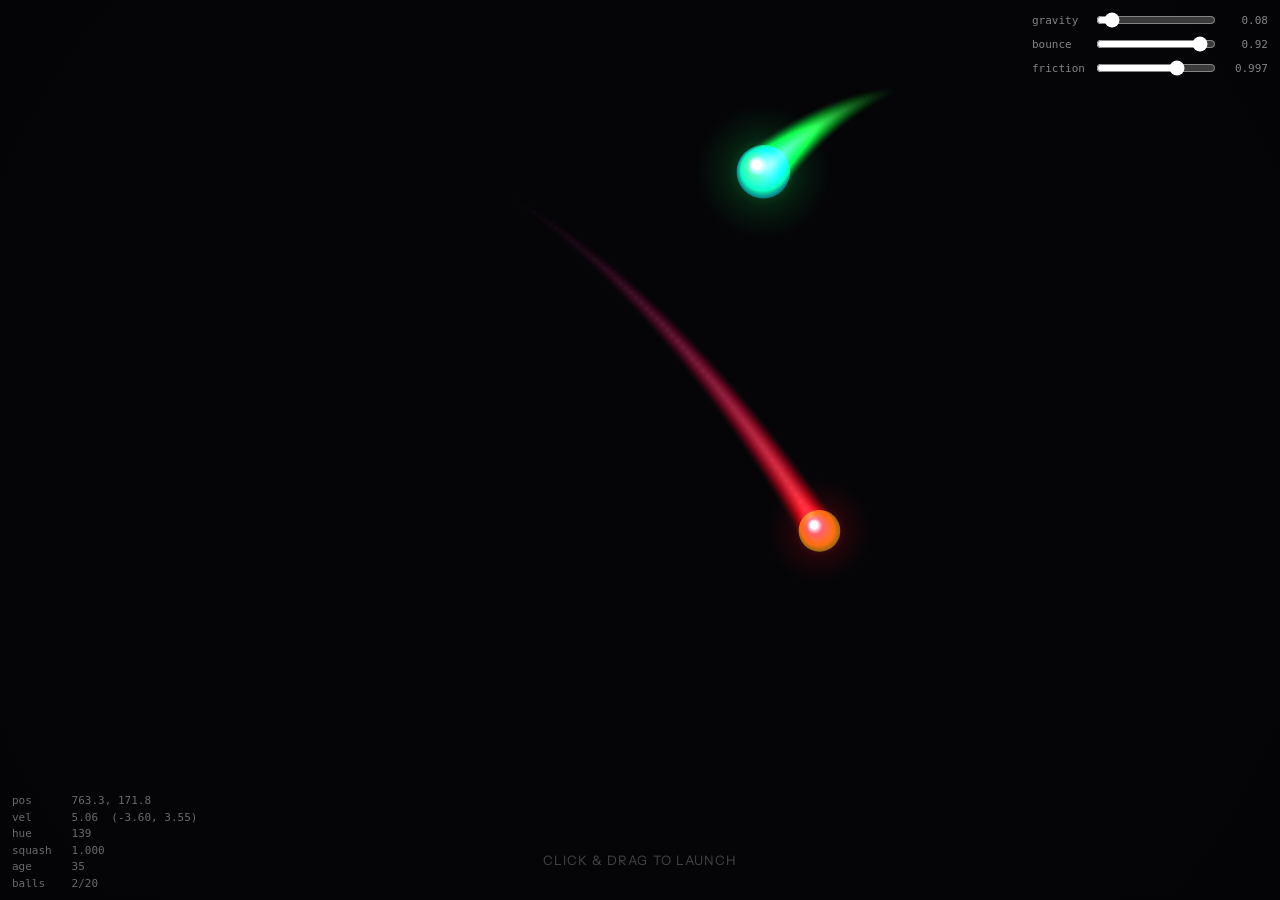
==== static/index.html @ d73f4324 "Add bouncing ball animation, CDK infra, and Blowfish module config Interactive canvas animation with" ====
<!DOCTYPE html>
<html lang="en">
<head>
  <meta charset="UTF-8">
  <meta name="viewport" content="width=device-width, initial-scale=1.0, user-scalable=no">
  <title>codyolsen.com</title>
  <style>
    @import url('https://fonts.googleapis.com/css2?family=Instrument+Sans:wght@400;700&display=swap');

    *, *::before, *::after { margin: 0; padding: 0; box-sizing: border-box; }

    body {
      background: #050508;
      overflow: hidden;
      cursor: crosshair;
      font-family: 'Instrument Sans', sans-serif;
      -webkit-user-select: none;
      user-select: none;
    }

    canvas {
      display: block;
      position: fixed;
      top: 0;
      left: 0;
    }

    .hint {
      position: fixed;
      bottom: 32px;
      left: 0;
      right: 0;
      text-align: center;
      color: rgba(255, 255, 255, 0.25);
      font-size: 13px;
      letter-spacing: 0.08em;
      text-transform: uppercase;
      pointer-events: none;
      transition: opacity 2s ease;
      z-index: 10;
    }

    .hint.hidden { opacity: 0; }

    #debug {
      position: fixed;
      bottom: 8px;
      left: 12px;
      color: rgba(255, 255, 255, 0.4);
      font-family: 'SF Mono', 'Fira Code', monospace;
      font-size: 11px;
      line-height: 1.5;
      pointer-events: none;
      z-index: 10;
      white-space: pre;
    }

    #sliders {
      position: fixed;
      top: 12px;
      right: 12px;
      z-index: 10;
      display: flex;
      flex-direction: column;
      gap: 8px;
      font-family: 'SF Mono', 'Fira Code', monospace;
      font-size: 11px;
      color: rgba(255, 255, 255, 0.5);
    }

    #sliders label {
      display: flex;
      align-items: center;
      gap: 8px;
    }

    #sliders span {
      min-width: 56px;
    }

    #sliders input[type="range"] {
      width: 120px;
      accent-color: rgba(255, 255, 255, 0.4);
    }

    #sliders .val {
      min-width: 44px;
      text-align: right;
    }
  </style>
</head>
<body>
  <canvas id="c"></canvas>
  <div class="hint" id="hint">click &amp; drag to launch</div>
  <div id="debug"></div>
  <div id="sliders">
    <label><span>gravity</span><input type="range" id="sl-gravity" min="0" max="100" value="8"><span class="val" id="val-gravity">0.08</span></label>
    <label><span>bounce</span><input type="range" id="sl-bounce" min="0" max="100" value="92"><span class="val" id="val-bounce">0.92</span></label>
    <label><span>friction</span><input type="range" id="sl-friction" min="0" max="100" value="70"><span class="val" id="val-friction">0.997</span></label>
  </div>

  <script>
  (() => {
    const canvas = document.getElementById('c');
    const ctx = canvas.getContext('2d');
    const hint = document.getElementById('hint');
    const debug = document.getElementById('debug');
    let W, H, dpr;

    function resize() {
      dpr = Math.min(window.devicePixelRatio || 1, 2);
      W = window.innerWidth;
      H = window.innerHeight;
      canvas.width = W * dpr;
      canvas.height = H * dpr;
      canvas.style.width = W + 'px';
      canvas.style.height = H + 'px';
      ctx.setTransform(dpr, 0, 0, dpr, 0, 0);
    }

    window.addEventListener('resize', resize);
    resize();

    let GRAVITY = 0.08;
    let BOUNCE = 0.92;
    let FRICTION = 0.997;

    document.getElementById('sl-gravity').addEventListener('input', (e) => {
      GRAVITY = e.target.value / 1000;
      document.getElementById('val-gravity').textContent = GRAVITY.toFixed(3);
    });
    document.getElementById('sl-bounce').addEventListener('input', (e) => {
      BOUNCE = e.target.value / 100;
      document.getElementById('val-bounce').textContent = BOUNCE.toFixed(2);
    });
    document.getElementById('sl-friction').addEventListener('input', (e) => {
      FRICTION = 0.99 + (e.target.value / 100) * 0.01;
      document.getElementById('val-friction').textContent = FRICTION.toFixed(4);
    });
    const TRAIL_LEN = 60;
    const MAX_PARTICLES = 600;
    const MAX_BALLS = 20;
    const FIXED_DT = 1000 / 60;

    let audioCtx = null;
    function initAudio() {
      if (audioCtx) return;
      audioCtx = new (window.AudioContext || window.webkitAudioContext)();
    }

    function playBoom() {
      const a = new Audio('boom.m4a');
      a.volume = 1;
      a.play().catch(() => {});
    }

    function playBounce(strength) {
      if (!audioCtx) return;
      const vol = Math.min(strength / 20, 1);
      const freq = 60 + (1 - vol) * 80;

      const osc = audioCtx.createOscillator();
      const gain = audioCtx.createGain();
      const filter = audioCtx.createBiquadFilter();

      osc.type = 'sine';
      osc.frequency.setValueAtTime(freq, audioCtx.currentTime);
      osc.frequency.exponentialRampToValueAtTime(30, audioCtx.currentTime + 0.15);

      filter.type = 'lowpass';
      filter.frequency.setValueAtTime(800 + vol * 1200, audioCtx.currentTime);
      filter.frequency.exponentialRampToValueAtTime(100, audioCtx.currentTime + 0.15);

      gain.gain.setValueAtTime(vol * 0.3, audioCtx.currentTime);
      gain.gain.exponentialRampToValueAtTime(0.001, audioCtx.currentTime + 0.15);

      osc.connect(filter);
      filter.connect(gain);
      gain.connect(audioCtx.destination);
      osc.start();
      osc.stop(audioCtx.currentTime + 0.2);
    }

    function playCollision(strength) {
      if (!audioCtx) return;
      const vol = Math.min(strength / 15, 1);

      const bufferSize = audioCtx.sampleRate * 0.08;
      const buffer = audioCtx.createBuffer(1, bufferSize, audioCtx.sampleRate);
      const data = buffer.getChannelData(0);
      for (let i = 0; i < bufferSize; i++) {
        data[i] = (Math.random() * 2 - 1) * Math.pow(1 - i / bufferSize, 3);
      }

      const noise = audioCtx.createBufferSource();
      noise.buffer = buffer;

      const filter = audioCtx.createBiquadFilter();
      filter.type = 'bandpass';
      filter.frequency.value = 400 + vol * 600;
      filter.Q.value = 2;

      const gain = audioCtx.createGain();
      gain.gain.setValueAtTime(vol * 0.15, audioCtx.currentTime);
      gain.gain.exponentialRampToValueAtTime(0.001, audioCtx.currentTime + 0.08);

      noise.connect(filter);
      filter.connect(gain);
      gain.connect(audioCtx.destination);
      noise.start();
    }

    function playLaunch(velocity) {
      if (!audioCtx) return;
      if (velocity > 75000) { playBoom(); return; }
      const vol = Math.min(velocity / 60, 1);
      const t = audioCtx.currentTime;
      const delay = 0.03;

      const compressor = audioCtx.createDynamicsCompressor();
      compressor.threshold.value = -20;
      compressor.knee.value = 10;
      compressor.ratio.value = 8;
      compressor.attack.value = 0.002;
      compressor.release.value = 0.15;
      compressor.connect(audioCtx.destination);

      const sub = audioCtx.createOscillator();
      const subGain = audioCtx.createGain();
      sub.type = 'sine';
      sub.frequency.setValueAtTime(80, t + delay);
      sub.frequency.exponentialRampToValueAtTime(25, t + delay + 0.5);
      subGain.gain.setValueAtTime(0, t);
      subGain.gain.setValueAtTime(vol * 0.5, t + delay);
      subGain.gain.setTargetAtTime(0.001, t + delay + 0.3, 0.15);
      sub.connect(subGain);
      subGain.connect(compressor);
      sub.start(t);
      sub.stop(t + delay + 1.5);

      const hit = audioCtx.createOscillator();
      const hitGain = audioCtx.createGain();
      hit.type = 'sawtooth';
      hit.frequency.setValueAtTime(200 + vol * 300, t + delay);
      hit.frequency.exponentialRampToValueAtTime(30, t + delay + 0.15);
      hitGain.gain.setValueAtTime(0, t);
      hitGain.gain.setValueAtTime(vol * 0.35, t + delay);
      hitGain.gain.exponentialRampToValueAtTime(0.001, t + delay + 0.12);
      hit.connect(hitGain);
      hitGain.connect(compressor);
      hit.start(t);
      hit.stop(t + delay + 0.2);

      const ringFreqs = [220, 330, 440, 587];
      ringFreqs.forEach((freq, i) => {
        const osc = audioCtx.createOscillator();
        const gain = audioCtx.createGain();
        const filter = audioCtx.createBiquadFilter();
        osc.type = 'sine';
        osc.frequency.value = freq * (0.98 + Math.random() * 0.04);
        filter.type = 'bandpass';
        filter.frequency.value = freq;
        filter.Q.value = 30;
        const ringVol = vol * 0.06 * (1 - i * 0.15);
        gain.gain.setValueAtTime(0, t);
        gain.gain.setValueAtTime(ringVol, t + delay + 0.01);
        gain.gain.setTargetAtTime(0.001, t + delay + 0.1, 0.3 + i * 0.15);
        osc.connect(filter);
        filter.connect(gain);
        gain.connect(compressor);
        osc.start(t);
        osc.stop(t + delay + 2);
      });

      const noiseLen = audioCtx.sampleRate * 0.8;
      const noiseBuf = audioCtx.createBuffer(1, noiseLen, audioCtx.sampleRate);
      const nd = noiseBuf.getChannelData(0);
      for (let i = 0; i < noiseLen; i++) nd[i] = Math.random() * 2 - 1;
      const noise = audioCtx.createBufferSource();
      noise.buffer = noiseBuf;
      const noiseFilter = audioCtx.createBiquadFilter();
      noiseFilter.type = 'highpass';
      noiseFilter.frequency.setValueAtTime(2000, t + delay);
      noiseFilter.frequency.exponentialRampToValueAtTime(200, t + delay + 0.4);
      const noiseGain = audioCtx.createGain();
      noiseGain.gain.setValueAtTime(0, t);
      noiseGain.gain.setValueAtTime(vol * 0.15, t + delay);
      noiseGain.gain.setTargetAtTime(0.001, t + delay + 0.05, 0.12);
      noise.connect(noiseFilter);
      noiseFilter.connect(noiseGain);
      noiseGain.connect(compressor);
      noise.start(t);

      const convLen = audioCtx.sampleRate * 1.5;
      const convBuf = audioCtx.createBuffer(1, convLen, audioCtx.sampleRate);
      const cd = convBuf.getChannelData(0);
      for (let i = 0; i < convLen; i++) {
        cd[i] = (Math.random() * 2 - 1) * Math.pow(1 - i / convLen, 2.5);
      }
      const convolver = audioCtx.createConvolver();
      convolver.buffer = convBuf;
      const convGain = audioCtx.createGain();
      convGain.gain.value = vol * 0.3;
      subGain.connect(convolver);
      hitGain.connect(convolver);
      convolver.connect(convGain);
      convGain.connect(compressor);
    }

    let chargeNodes = null;

    function startCharge() {
      if (!audioCtx) return;

      const master = audioCtx.createGain();
      master.gain.value = 0;
      master.connect(audioCtx.destination);

      const osc1 = audioCtx.createOscillator();
      osc1.type = 'sine';
      osc1.frequency.value = 55;
      const g1 = audioCtx.createGain();
      g1.gain.value = 0.5;
      osc1.connect(g1);
      g1.connect(master);
      osc1.start();

      const osc2 = audioCtx.createOscillator();
      osc2.type = 'sine';
      osc2.frequency.value = 55.5;
      const g2 = audioCtx.createGain();
      g2.gain.value = 0.3;
      osc2.connect(g2);
      g2.connect(master);
      osc2.start();

      const osc3 = audioCtx.createOscillator();
      osc3.type = 'triangle';
      osc3.frequency.value = 110;
      const g3 = audioCtx.createGain();
      g3.gain.value = 0;
      osc3.connect(g3);
      g3.connect(master);
      osc3.start();

      const lfo = audioCtx.createOscillator();
      lfo.type = 'sine';
      lfo.frequency.value = 4;
      const lfoGain = audioCtx.createGain();
      lfoGain.gain.value = 3;
      lfo.connect(lfoGain);
      lfoGain.connect(osc1.frequency);
      lfo.start();

      const noiseLen = audioCtx.sampleRate * 2;
      const noiseBuf = audioCtx.createBuffer(1, noiseLen, audioCtx.sampleRate);
      const nd = noiseBuf.getChannelData(0);
      for (let i = 0; i < noiseLen; i++) nd[i] = Math.random() * 2 - 1;
      const noise = audioCtx.createBufferSource();
      noise.buffer = noiseBuf;
      noise.loop = true;
      const noiseFilter = audioCtx.createBiquadFilter();
      noiseFilter.type = 'bandpass';
      noiseFilter.frequency.value = 200;
      noiseFilter.Q.value = 5;
      const noiseGain = audioCtx.createGain();
      noiseGain.gain.value = 0;
      noise.connect(noiseFilter);
      noiseFilter.connect(noiseGain);
      noiseGain.connect(master);
      noise.start();

      chargeNodes = { master, osc1, osc2, osc3, g1, g2, g3, lfo, lfoGain, noise, noiseFilter, noiseGain };
    }

    function updateCharge(intensity) {
      if (!chargeNodes) return;
      const t = audioCtx.currentTime;
      const n = chargeNodes;

      n.master.gain.setTargetAtTime(Math.min(intensity * 0.15, 0.2), t, 0.04);

      const baseFreq = 55 + intensity * 400;
      n.osc1.frequency.setTargetAtTime(baseFreq, t, 0.06);
      n.osc2.frequency.setTargetAtTime(baseFreq * 1.005 + intensity * 8, t, 0.06);
      n.osc3.frequency.setTargetAtTime(baseFreq * 2.01, t, 0.06);
      n.g3.gain.setTargetAtTime(Math.min(intensity * 0.4, 0.5), t, 0.05);

      n.lfo.frequency.setTargetAtTime(4 + intensity * 20, t, 0.05);
      n.lfoGain.gain.setTargetAtTime(3 + intensity * 30, t, 0.05);

      n.noiseFilter.frequency.setTargetAtTime(200 + intensity * 3000, t, 0.05);
      n.noiseGain.gain.setTargetAtTime(Math.min(intensity * 0.3, 0.4), t, 0.04);
    }

    function stopCharge() {
      if (!chargeNodes) return;
      const t = audioCtx.currentTime;
      const n = chargeNodes;
      n.master.gain.setTargetAtTime(0, t, 0.015);
      setTimeout(() => {
        try {
          n.osc1.stop(); n.osc2.stop(); n.osc3.stop();
          n.lfo.stop(); n.noise.stop();
        } catch(e) {}
      }, 100);
      chargeNodes = null;
    }

    let balls = [];
    let particles = [];
    let shockwaves = [];
    let impacts = [];
    let shakeX = 0, shakeY = 0;
    let dragging = false;
    let dragStart = null;
    let dragCurrent = null;
    let stageBall = null;
    let hintTimer = null;
    let frame = 0;
    let lastTime = 0;
    let frozen = false;
    let frozenBall = null;
    let frozenStart = 0;
    const FREEZE_DURATION = 1000;

    class Ball {
      constructor(x, y, vx, vy, r) {
        this.x = x;
        this.y = y;
        this.vx = vx;
        this.vy = vy;
        this.r = r || 18 + Math.random() * 10;
        this.hue = Math.random() * 360;
        this.trail = [];
        this.alive = true;
        this.age = 0;
        this.spin = 0;
        this.squash = 1;
        this.squashV = 0;
      }

      update() {
        this.age++;
        this.hue = (this.hue + 0.6) % 360;

        this.trail.push({ x: this.x, y: this.y, hue: this.hue, r: this.r * this.squash });
        if (this.trail.length > TRAIL_LEN) this.trail.shift();

        this.vy += GRAVITY;
        this.vx *= FRICTION;
        this.vy *= FRICTION;
        this.x += this.vx;
        this.y += this.vy;
        this.spin += this.vx * 0.02;

        this.squashV += (1 - this.squash) * 0.3;
        this.squashV *= 0.7;
        this.squash += this.squashV;

        let bounced = false;
        let impactStrength = 0;
        let ix = this.x, iy = this.y;

        if (this.y + this.r > H) {
          this.y = H - this.r;
          impactStrength = Math.abs(this.vy);
          this.vy = -this.vy * BOUNCE;
          this.vx += (Math.random() - 0.5) * 0.5;
          bounced = true;
          iy = H;
          this.squash = 0.6 + 0.4 * (1 - Math.min(impactStrength / 20, 1));
          this.squashV = 0;
        }

        if (this.y - this.r < 0) {
          this.y = this.r;
          impactStrength = Math.abs(this.vy);
          this.vy = -this.vy * BOUNCE;
          bounced = true;
          iy = 0;
          this.squash = 0.7;
        }

        if (this.x + this.r > W) {
          this.x = W - this.r;
          impactStrength = Math.abs(this.vx);
          this.vx = -this.vx * BOUNCE;
          bounced = true;
          ix = W;
          this.squash = 0.7;
        }

        if (this.x - this.r < 0) {
          this.x = this.r;
          impactStrength = Math.abs(this.vx);
          this.vx = -this.vx * BOUNCE;
          bounced = true;
          ix = 0;
          this.squash = 0.7;
        }

        if (bounced && impactStrength > 2) {
          playBounce(impactStrength);
          const count = Math.min(Math.floor(impactStrength * 3), 40);
          for (let i = 0; i < count; i++) {
            const angle = Math.random() * Math.PI * 2;
            const speed = impactStrength * (0.3 + Math.random() * 0.7);
            particles.push(new Particle(
              ix, iy,
              Math.cos(angle) * speed * 0.6,
              Math.sin(angle) * speed * 0.6 - Math.random() * 2,
              this.hue + (Math.random() - 0.5) * 40,
              0.6 + Math.random() * 0.6
            ));
          }

          impacts.push(new Impact(ix, iy, this.hue, impactStrength));

          const shakeMag = Math.min(impactStrength * 0.3, 8);
          shakeX += (Math.random() - 0.5) * shakeMag;
          shakeY += (Math.random() - 0.5) * shakeMag;
        }

        const speed = Math.sqrt(this.vx * this.vx + this.vy * this.vy);
      }

      draw() {
        for (let i = 0; i < this.trail.length; i++) {
          const t = this.trail[i];
          const progress = i / this.trail.length;
          const alpha = progress * 0.4;
          const size = t.r * (0.15 + 0.85 * progress);

          ctx.beginPath();
          ctx.arc(t.x, t.y, size, 0, Math.PI * 2);

          const g = ctx.createRadialGradient(t.x, t.y, 0, t.x, t.y, size);
          g.addColorStop(0, `hsla(${t.hue}, 100%, 70%, ${alpha})`);
          g.addColorStop(0.6, `hsla(${t.hue}, 100%, 50%, ${alpha * 0.5})`);
          g.addColorStop(1, `hsla(${t.hue}, 100%, 40%, 0)`);
          ctx.fillStyle = g;
          ctx.fill();
        }

        const drawR = this.r;
        const sx = 1 / this.squash;
        const sy = this.squash;

        ctx.save();
        ctx.translate(this.x, this.y);
        ctx.scale(sx, sy);

        ctx.beginPath();
        ctx.arc(0, 0, drawR * 2.5, 0, Math.PI * 2);
        const outerGlow = ctx.createRadialGradient(0, 0, drawR * 0.5, 0, 0, drawR * 2.5);
        outerGlow.addColorStop(0, `hsla(${this.hue}, 100%, 60%, 0.3)`);
        outerGlow.addColorStop(0.4, `hsla(${this.hue}, 100%, 50%, 0.1)`);
        outerGlow.addColorStop(1, `hsla(${this.hue}, 100%, 40%, 0)`);
        ctx.fillStyle = outerGlow;
        ctx.fill();

        ctx.beginPath();
        ctx.arc(0, 0, drawR, 0, Math.PI * 2);
        const bodyGrad = ctx.createRadialGradient(
          -drawR * 0.3, -drawR * 0.3, drawR * 0.1,
          0, 0, drawR
        );
        bodyGrad.addColorStop(0, `hsla(${this.hue}, 80%, 90%, 1)`);
        bodyGrad.addColorStop(0.3, `hsla(${this.hue}, 100%, 65%, 0.95)`);
        bodyGrad.addColorStop(0.7, `hsla(${(this.hue + 30) % 360}, 100%, 45%, 0.9)`);
        bodyGrad.addColorStop(1, `hsla(${(this.hue + 60) % 360}, 100%, 25%, 0.8)`);
        ctx.fillStyle = bodyGrad;
        ctx.fill();

        ctx.beginPath();
        ctx.arc(-drawR * 0.25, -drawR * 0.25, drawR * 0.4, 0, Math.PI * 2);
        const specGrad = ctx.createRadialGradient(
          -drawR * 0.25, -drawR * 0.25, 0,
          -drawR * 0.25, -drawR * 0.25, drawR * 0.4
        );
        specGrad.addColorStop(0, 'rgba(255, 255, 255, 0.7)');
        specGrad.addColorStop(0.5, 'rgba(255, 255, 255, 0.1)');
        specGrad.addColorStop(1, 'rgba(255, 255, 255, 0)');
        ctx.fillStyle = specGrad;
        ctx.fill();

        ctx.restore();
      }
    }

    class Particle {
      constructor(x, y, vx, vy, hue, life) {
        this.x = x;
        this.y = y;
        this.vx = vx;
        this.vy = vy;
        this.hue = hue;
        this.life = life;
        this.maxLife = life;
        this.r = 1.5 + Math.random() * 2.5;
        this.alive = true;
      }

      update() {
        this.vy += GRAVITY * 0.4;
        this.vx *= 0.98;
        this.vy *= 0.98;
        this.x += this.vx;
        this.y += this.vy;
        this.life -= 0.016;

        if (this.y + this.r > H) {
          this.y = H - this.r;
          this.vy *= -0.3;
        }

        if (this.life <= 0) this.alive = false;
      }

      draw() {
        const alpha = Math.max(0, this.life / this.maxLife);
        const size = this.r * alpha;

        ctx.beginPath();
        ctx.arc(this.x, this.y, size * 3, 0, Math.PI * 2);
        const g = ctx.createRadialGradient(this.x, this.y, 0, this.x, this.y, size * 3);
        g.addColorStop(0, `hsla(${this.hue}, 100%, 80%, ${alpha * 0.8})`);
        g.addColorStop(0.3, `hsla(${this.hue}, 100%, 60%, ${alpha * 0.3})`);
        g.addColorStop(1, `hsla(${this.hue}, 100%, 40%, 0)`);
        ctx.fillStyle = g;
        ctx.fill();
      }
    }

    class Impact {
      constructor(x, y, hue, strength) {
        this.x = x;
        this.y = y;
        this.hue = hue;
        this.strength = Math.min(strength, 25);
        this.radius = 0;
        this.maxRadius = this.strength * 8;
        this.life = 1;
        this.alive = true;
      }

      update() {
        this.radius += (this.maxRadius - this.radius) * 0.08;
        this.life -= 0.03;
        if (this.life <= 0) this.alive = false;
      }

      draw() {
        const alpha = Math.max(0, this.life);

        ctx.beginPath();
        ctx.arc(this.x, this.y, this.radius, 0, Math.PI * 2);
        ctx.strokeStyle = `hsla(${this.hue}, 100%, 70%, ${alpha * 0.4})`;
        ctx.lineWidth = 2 * alpha;
        ctx.stroke();

        ctx.beginPath();
        ctx.arc(this.x, this.y, this.radius * 0.6, 0, Math.PI * 2);
        const rg = ctx.createRadialGradient(this.x, this.y, 0, this.x, this.y, this.radius * 0.6);
        rg.addColorStop(0, `hsla(${this.hue}, 100%, 80%, ${alpha * 0.15})`);
        rg.addColorStop(1, `hsla(${this.hue}, 100%, 50%, 0)`);
        ctx.fillStyle = rg;
        ctx.fill();
      }
    }

    class Shockwave {
      constructor(x, y, hue) {
        this.x = x;
        this.y = y;
        this.hue = hue;
        this.life = 4;
        this.maxLife = 4;
        this.alive = true;
        this.maxRadius = Math.max(W, H) * 1.5;
        this.prevRadius = 0;
      }

      update() {
        const t = 1 - this.life / this.maxLife;
        const eased = 1 - Math.pow(1 - t, 3);
        const radius = eased * this.maxRadius;

        for (const ball of balls) {
          const dx = ball.x - this.x;
          const dy = ball.y - this.y;
          const dist = Math.sqrt(dx * dx + dy * dy);

          if (dist > this.prevRadius - ball.r && dist < radius + ball.r && dist > 0) {
            const nx = dx / dist;
            const ny = dy / dist;
            const force = 25 * (1 - t);
            ball.vx += nx * force;
            ball.vy += ny * force;
            ball.squash = 0.6;
          }
        }

        this.prevRadius = radius;
        this.life -= 0.016;
        if (this.life <= 0) this.alive = false;
      }

      draw() {
        const t = 1 - this.life / this.maxLife;
        const eased = 1 - Math.pow(1 - t, 3);
        const radius = eased * this.maxRadius;
        const fade = t < 0.6 ? 1 : 1 - Math.pow((t - 0.6) / 0.4, 0.5);
        if (radius < 1 || fade <= 0) return;

        ctx.save();

        const wakeWidth = radius * 0.35;
        const innerR = Math.max(0, radius - wakeWidth);

        if (innerR > 0) {
          ctx.beginPath();
          ctx.arc(this.x, this.y, radius, 0, Math.PI * 2);
          ctx.arc(this.x, this.y, innerR, 0, Math.PI * 2, true);
          const wake = ctx.createRadialGradient(this.x, this.y, innerR, this.x, this.y, radius);
          wake.addColorStop(0, `hsla(${this.hue}, 60%, 40%, 0)`);
          wake.addColorStop(0.6, `hsla(${this.hue}, 80%, 50%, ${fade * 0.06})`);
          wake.addColorStop(0.85, `hsla(${this.hue}, 90%, 60%, ${fade * 0.12})`);
          wake.addColorStop(1, `hsla(${this.hue}, 100%, 75%, ${fade * 0.2})`);
          ctx.fillStyle = wake;
          ctx.fill();
        }

        ctx.beginPath();
        ctx.arc(this.x, this.y, radius, 0, Math.PI * 2);
        ctx.strokeStyle = `hsla(${this.hue}, 100%, 90%, ${fade * 0.9})`;
        ctx.lineWidth = 2.5 + (1 - eased) * 4;
        ctx.stroke();

        ctx.beginPath();
        ctx.arc(this.x, this.y, radius, 0, Math.PI * 2);
        ctx.strokeStyle = `hsla(${this.hue}, 100%, 70%, ${fade * 0.25})`;
        ctx.lineWidth = 12 + (1 - eased) * 20;
        ctx.stroke();

        ctx.beginPath();
        ctx.arc(this.x, this.y, radius + 2, 0, Math.PI * 2);
        ctx.strokeStyle = `hsla(${this.hue}, 80%, 50%, ${fade * 0.08})`;
        ctx.lineWidth = 40;
        ctx.stroke();

        ctx.restore();
      }
    }

    function spawnShockwave(x, y, hue) {
      shockwaves.push(new Shockwave(x, y, hue));
    }

    function spawnBall(x, y, vx, vy) {
      if (balls.length >= MAX_BALLS) {
        balls.shift();
      }
      balls.push(new Ball(x, y, vx, vy));
    }

    spawnBall(W * 0.3, H * 0.15, 6, 2);
    setTimeout(() => spawnBall(W * 0.7, H * 0.1, -4, 1), 800);
    setTimeout(() => spawnBall(W * 0.5, H * 0.05, 2, -1), 1600);

    function beginDrag(x, y) {
      initAudio();
      dragging = true;
      dragStart = { x, y };
      dragCurrent = { x, y };
      stageBall = new Ball(x, y, 0, 0);
      stageBall.spawnScale = 0;
      startCharge();
      if (!hintTimer) {
        hintTimer = true;
        hint.classList.add('hidden');
      }
    }

    function moveDrag(x, y) {
      if (dragging) dragCurrent = { x, y };
    }

    function endDrag(x, y) {
      stopCharge();
      if (dragging && dragStart) {
        const dx = dragStart.x - x;
        const dy = dragStart.y - y;
        const dist = Math.sqrt(dx * dx + dy * dy);
        const power = Math.pow(dist / 50, 2.5) * 50;
        const angle = Math.atan2(dy, dx);
        const vx = Math.cos(angle) * power;
        const vy = Math.sin(angle) * power;

        if (power > 75000) {
          playBoom();
          frozen = true;
          frozenStart = performance.now();
          frozenBall = {
            x: dragStart.x,
            y: dragStart.y,
            vx, vy,
            r: stageBall ? stageBall.r : 22,
            hue: stageBall ? stageBall.hue : Math.random() * 360,
          };
        } else {
          playLaunch(power);
          spawnBall(dragStart.x, dragStart.y, vx, vy);
        }
      }
      dragging = false;
      dragStart = null;
      dragCurrent = null;
      stageBall = null;
    }

    canvas.addEventListener('mousedown', (e) => beginDrag(e.clientX, e.clientY));
    canvas.addEventListener('mousemove', (e) => moveDrag(e.clientX, e.clientY));
    canvas.addEventListener('mouseup', (e) => endDrag(e.clientX, e.clientY));

    canvas.addEventListener('touchstart', (e) => {
      e.preventDefault();
      const t = e.touches[0];
      beginDrag(t.clientX, t.clientY);
    }, { passive: false });

    canvas.addEventListener('touchmove', (e) => {
      e.preventDefault();
      const t = e.touches[0];
      moveDrag(t.clientX, t.clientY);
    }, { passive: false });

    canvas.addEventListener('touchend', (e) => {
      e.preventDefault();
      const last = dragCurrent || dragStart;
      if (last) endDrag(last.x, last.y);
    }, { passive: false });

    function drawBackground() {
      ctx.fillStyle = '#050508';
      ctx.fillRect(0, 0, W, H);

      const vignette = ctx.createRadialGradient(W / 2, H / 2, W * 0.2, W / 2, H / 2, W * 0.8);
      vignette.addColorStop(0, 'rgba(5, 5, 8, 0)');
      vignette.addColorStop(1, 'rgba(0, 0, 0, 0.5)');
      ctx.fillStyle = vignette;
      ctx.fillRect(0, 0, W, H);
    }

    function updateAndDrawStageBall() {
      if (!stageBall || !dragStart || !dragCurrent) return;

      stageBall.spawnScale = Math.min((stageBall.spawnScale || 0) + 0.08, 1);
      stageBall.hue = (stageBall.hue + 0.6) % 360;

      const dx = dragStart.x - dragCurrent.x;
      const dy = dragStart.y - dragCurrent.y;
      const dist = Math.sqrt(dx * dx + dy * dy);
      const power = dist * 0.15;
      const velocity = power;
      const intensity = Math.pow(velocity / 50, 2.5);
      updateCharge(intensity);

      const shake = intensity * 20;
      const bx = dragStart.x + (Math.random() - 0.5) * shake;
      const by = dragStart.y + (Math.random() - 0.5) * shake;

      if (intensity > 0.05 && frame % Math.max(1, Math.floor(3 - Math.min(intensity, 1) * 2)) === 0) {
        const count = Math.ceil(intensity * 6);
        for (let i = 0; i < count; i++) {
          const angle = Math.random() * Math.PI * 2;
          const speed = 1 + intensity * 8;
          particles.push(new Particle(
            bx, by,
            Math.cos(angle) * speed,
            Math.sin(angle) * speed,
            stageBall.hue + (Math.random() - 0.5) * 50,
            0.3 + intensity * 0.5
          ));
        }
      }

      const scale = stageBall.spawnScale;
      const eased = 1 - Math.pow(1 - scale, 3);
      const drawR = stageBall.r * eased;

      ctx.save();
      ctx.globalCompositeOperation = 'lighter';
      ctx.translate(bx, by);

      if (scale < 1) {
        const ringR = stageBall.r * (1 + (1 - scale) * 3);
        ctx.beginPath();
        ctx.arc(0, 0, ringR, 0, Math.PI * 2);
        const ringGrad = ctx.createRadialGradient(0, 0, ringR * 0.7, 0, 0, ringR);
        ringGrad.addColorStop(0, `hsla(${stageBall.hue}, 100%, 70%, 0)`);
        ringGrad.addColorStop(0.8, `hsla(${stageBall.hue}, 100%, 70%, ${(1 - scale) * 0.4})`);
        ringGrad.addColorStop(1, `hsla(${stageBall.hue}, 100%, 70%, 0)`);
        ctx.fillStyle = ringGrad;
        ctx.fill();
      }

      const glowSize = drawR * (2.5 + intensity * 6);
      ctx.beginPath();
      ctx.arc(0, 0, glowSize, 0, Math.PI * 2);
      const outerGlow = ctx.createRadialGradient(0, 0, drawR * 0.5, 0, 0, glowSize);
      outerGlow.addColorStop(0, `hsla(${stageBall.hue}, 100%, 60%, ${Math.min(0.3 + intensity * 0.5, 1)})`);
      outerGlow.addColorStop(0.4, `hsla(${stageBall.hue}, 100%, 50%, ${Math.min(0.1 + intensity * 0.3, 0.8)})`);
      outerGlow.addColorStop(1, `hsla(${stageBall.hue}, 100%, 40%, 0)`);
      ctx.fillStyle = outerGlow;
      ctx.fill();

      ctx.beginPath();
      ctx.arc(0, 0, drawR, 0, Math.PI * 2);
      const bodyGrad = ctx.createRadialGradient(
        -drawR * 0.3, -drawR * 0.3, drawR * 0.1,
        0, 0, drawR
      );
      bodyGrad.addColorStop(0, `hsla(${stageBall.hue}, 80%, 90%, 1)`);
      bodyGrad.addColorStop(0.3, `hsla(${stageBall.hue}, 100%, 65%, 0.95)`);
      bodyGrad.addColorStop(0.7, `hsla(${(stageBall.hue + 30) % 360}, 100%, 45%, 0.9)`);
      bodyGrad.addColorStop(1, `hsla(${(stageBall.hue + 60) % 360}, 100%, 25%, 0.8)`);
      ctx.fillStyle = bodyGrad;
      ctx.fill();

      ctx.beginPath();
      ctx.arc(-drawR * 0.25, -drawR * 0.25, drawR * 0.4, 0, Math.PI * 2);
      const specGrad = ctx.createRadialGradient(
        -drawR * 0.25, -drawR * 0.25, 0,
        -drawR * 0.25, -drawR * 0.25, drawR * 0.4
      );
      specGrad.addColorStop(0, 'rgba(255, 255, 255, 0.7)');
      specGrad.addColorStop(0.5, 'rgba(255, 255, 255, 0.1)');
      specGrad.addColorStop(1, 'rgba(255, 255, 255, 0)');
      ctx.fillStyle = specGrad;
      ctx.fill();

      ctx.globalCompositeOperation = 'source-over';

      if (dist > 10) {
        const angle = Math.atan2(dy, dx);
        const lineLen = Math.min(power * 4, 120);
        ctx.setLineDash([4, 6]);
        ctx.beginPath();
        ctx.moveTo(0, 0);
        ctx.lineTo(Math.cos(angle) * lineLen, Math.sin(angle) * lineLen);
        ctx.strokeStyle = `rgba(255, 255, 255, ${0.15 + intensity * 0.2})`;
        ctx.lineWidth = 1.5;
        ctx.stroke();
        ctx.setLineDash([]);
      }

      ctx.restore();
    }

    function collideBalls() {
      for (let i = 0; i < balls.length; i++) {
        for (let j = i + 1; j < balls.length; j++) {
          const a = balls[i], b = balls[j];
          const dx = b.x - a.x;
          const dy = b.y - a.y;
          const dist = Math.sqrt(dx * dx + dy * dy);
          const minDist = a.r + b.r;

          if (dist < minDist && dist > 0) {
            const nx = dx / dist;
            const ny = dy / dist;
            const overlap = minDist - dist;
            a.x -= nx * overlap * 0.5;
            a.y -= ny * overlap * 0.5;
            b.x += nx * overlap * 0.5;
            b.y += ny * overlap * 0.5;

            const dvx = a.vx - b.vx;
            const dvy = a.vy - b.vy;
            const dvDotN = dvx * nx + dvy * ny;

            if (dvDotN > 0) {
              const restitution = 0.85;
              a.vx -= dvDotN * nx * restitution;
              a.vy -= dvDotN * ny * restitution;
              b.vx += dvDotN * nx * restitution;
              b.vy += dvDotN * ny * restitution;

              a.squash = 0.8;
              b.squash = 0.8;

              const impactStrength = Math.abs(dvDotN);
              if (impactStrength > 3) {
                playCollision(impactStrength);
                const cx = (a.x + b.x) / 2;
                const cy = (a.y + b.y) / 2;
                const mixHue = (a.hue + b.hue) / 2;
                impacts.push(new Impact(cx, cy, mixHue, impactStrength * 0.5));
                const count = Math.min(Math.floor(impactStrength * 1.5), 20);
                for (let k = 0; k < count; k++) {
                  const angle = Math.random() * Math.PI * 2;
                  const speed = impactStrength * (0.2 + Math.random() * 0.5);
                  particles.push(new Particle(
                    cx, cy,
                    Math.cos(angle) * speed * 0.4,
                    Math.sin(angle) * speed * 0.4,
                    mixHue + (Math.random() - 0.5) * 60,
                    0.4 + Math.random() * 0.4
                  ));
                }
              }
            }
          }
        }
      }
    }

    function drawFrozenBall(progress) {
      if (!frozenBall) return;
      const fb = frozenBall;
      const shrink = 1 - Math.pow(progress, 0.5);
      const drawR = fb.r * shrink;
      if (drawR < 0.5) return;

      const shake = progress * 12;
      const bx = fb.x + (Math.random() - 0.5) * shake;
      const by = fb.y + (Math.random() - 0.5) * shake;

      ctx.save();
      ctx.globalCompositeOperation = 'lighter';
      ctx.translate(bx, by);

      const glowSize = drawR * (2.5 + progress * 4);
      ctx.beginPath();
      ctx.arc(0, 0, glowSize, 0, Math.PI * 2);
      const outerGlow = ctx.createRadialGradient(0, 0, drawR * 0.5, 0, 0, glowSize);
      outerGlow.addColorStop(0, `hsla(${fb.hue}, 100%, 70%, ${0.5 + progress * 0.5})`);
      outerGlow.addColorStop(0.4, `hsla(${fb.hue}, 100%, 50%, ${0.2 + progress * 0.3})`);
      outerGlow.addColorStop(1, `hsla(${fb.hue}, 100%, 40%, 0)`);
      ctx.fillStyle = outerGlow;
      ctx.fill();

      ctx.beginPath();
      ctx.arc(0, 0, drawR, 0, Math.PI * 2);
      const bodyGrad = ctx.createRadialGradient(
        -drawR * 0.3, -drawR * 0.3, drawR * 0.1,
        0, 0, drawR
      );
      const whiteness = Math.min(progress * 1.5, 1);
      const lum = 65 + whiteness * 30;
      bodyGrad.addColorStop(0, `hsla(${fb.hue}, ${80 - whiteness * 40}%, ${Math.min(lum + 25, 100)}%, 1)`);
      bodyGrad.addColorStop(0.3, `hsla(${fb.hue}, 100%, ${lum}%, 0.95)`);
      bodyGrad.addColorStop(1, `hsla(${(fb.hue + 60) % 360}, 100%, ${lum - 20}%, 0.8)`);
      ctx.fillStyle = bodyGrad;
      ctx.fill();

      ctx.restore();
    }

    function loop(now) {
      if (!lastTime) lastTime = now;
      const elapsed = now - lastTime;
      lastTime = now;
      const steps = Math.min(Math.round(elapsed / FIXED_DT), 4);

      frame++;

      if (frozen) {
        shakeX = 0;
        shakeY = 0;
      } else {
        shakeX *= 0.85;
        shakeY *= 0.85;
      }

      for (let s = 0; s < Math.max(steps, 1); s++) {
        for (const ball of balls) ball.update();
        collideBalls();
        for (const impact of impacts) impact.update();
        for (const p of particles) p.update();
        for (const s of shockwaves) s.update();
      }

      impacts = impacts.filter(i => i.alive);
      particles = particles.filter(p => p.alive);
      shockwaves = shockwaves.filter(s => s.alive);
      if (particles.length > MAX_PARTICLES) {
        particles = particles.slice(-MAX_PARTICLES);
      }
      balls = balls.filter(b => b.alive);

      ctx.save();
      ctx.translate(shakeX, shakeY);

      drawBackground();

      ctx.globalCompositeOperation = 'lighter';

      for (const impact of impacts) impact.draw();
      for (const p of particles) p.draw();
      for (const s of shockwaves) s.draw();
      for (const ball of balls) ball.draw();

      if (frozen && frozenBall) {
        const progress = Math.min((now - frozenStart) / FREEZE_DURATION, 1);
        drawFrozenBall(progress);
        if (progress >= 1) {
          frozen = false;
          spawnShockwave(frozenBall.x, frozenBall.y, frozenBall.hue);
          spawnBall(frozenBall.x, frozenBall.y, frozenBall.vx, frozenBall.vy);
          frozenBall = null;
        }
      }

      ctx.globalCompositeOperation = 'source-over';

      updateAndDrawStageBall();

      ctx.restore();

      if (stageBall && dragStart && dragCurrent) {
        const dx = dragStart.x - dragCurrent.x;
        const dy = dragStart.y - dragCurrent.y;
        const dist = Math.sqrt(dx * dx + dy * dy);
        const v = Math.pow(dist / 50, 2.5) * 50;
        const i = Math.pow(dist * 0.15 / 50, 2.5);
        debug.textContent =
          `pos      ${stageBall.x.toFixed(1)}, ${stageBall.y.toFixed(1)}\n` +
          `vel      ${v.toFixed(2)}\n` +
          `intensity ${i.toFixed(3)}\n` +
          `hue      ${stageBall.hue.toFixed(0)}\n` +
          `balls    ${balls.length}/${MAX_BALLS}`;
      } else if (balls.length > 0) {
        const b = balls[balls.length - 1];
        const v = Math.sqrt(b.vx * b.vx + b.vy * b.vy);
        debug.textContent =
          `pos      ${b.x.toFixed(1)}, ${b.y.toFixed(1)}\n` +
          `vel      ${v.toFixed(2)}  (${b.vx.toFixed(2)}, ${b.vy.toFixed(2)})\n` +
          `hue      ${b.hue.toFixed(0)}\n` +
          `squash   ${b.squash.toFixed(3)}\n` +
          `age      ${b.age}\n` +
          `balls    ${balls.length}/${MAX_BALLS}`;
      } else {
        debug.textContent = `balls    0/${MAX_BALLS}`;
      }

      requestAnimationFrame(loop);
    }

    requestAnimationFrame(loop);
  })();
  </script>
</body>
</html>
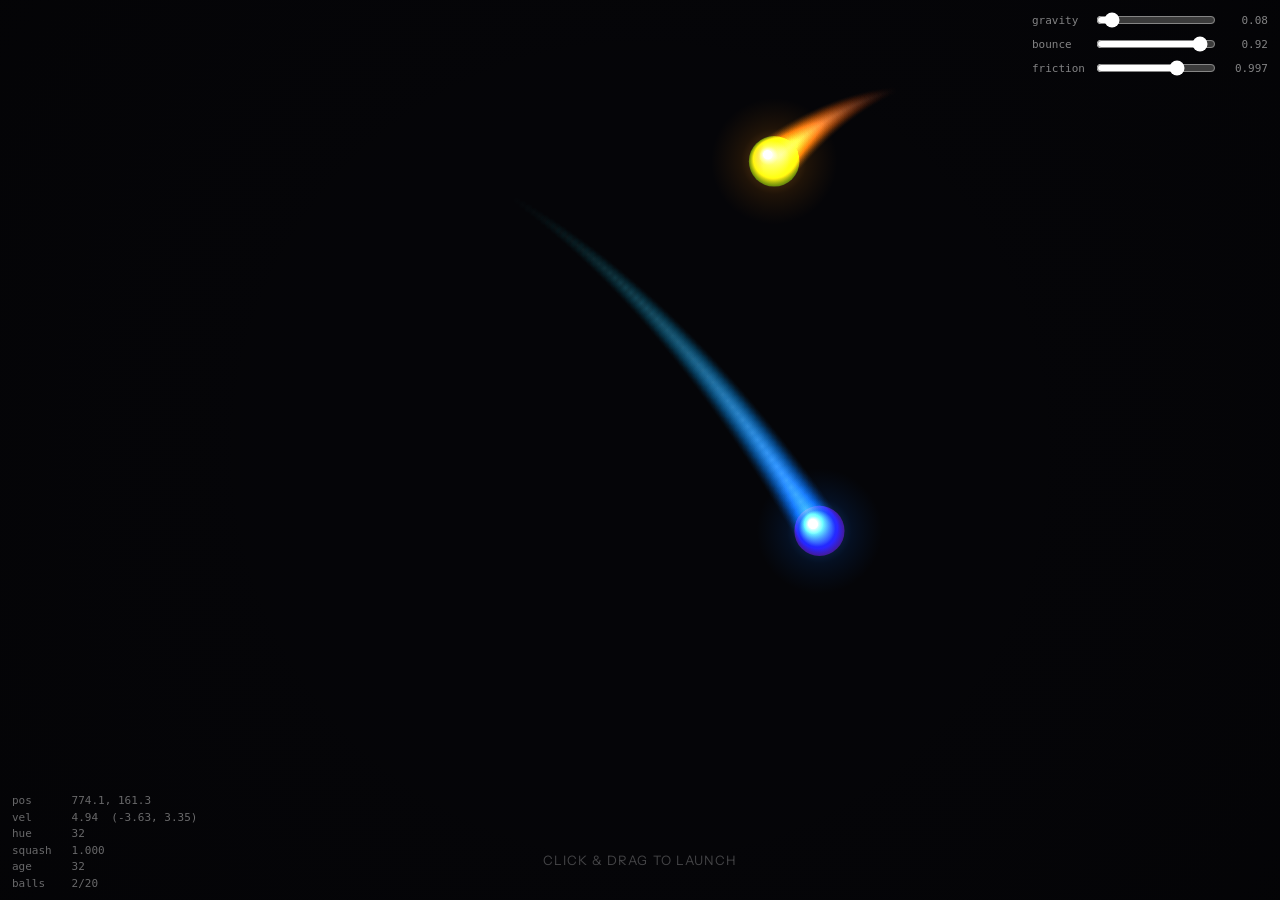
==== commit f915e1cb: "Tune velocity curve: gentle lobs at low drag, nuclear at high drag x^15 exponential with linear base" ====
--- a/static/index.html
+++ b/static/index.html
@@ -793,7 +793,7 @@
         const dx = dragStart.x - x;
         const dy = dragStart.y - y;
         const dist = Math.sqrt(dx * dx + dy * dy);
-        const power = Math.pow(dist / 50, 2.5) * 50;
+        const power = dist * 0.05 + Math.pow(dist / 1000, 15) * 100000;
         const angle = Math.atan2(dy, dx);
         const vx = Math.cos(angle) * power;
         const vy = Math.sin(angle) * power;
@@ -863,8 +863,7 @@
       const dy = dragStart.y - dragCurrent.y;
       const dist = Math.sqrt(dx * dx + dy * dy);
       const power = dist * 0.15;
-      const velocity = power;
-      const intensity = Math.pow(velocity / 50, 2.5);
+      const intensity = Math.pow(power / 50, 2.5);
       updateCharge(intensity);
 
       const shake = intensity * 20;
@@ -945,7 +944,7 @@
 
       if (dist > 10) {
         const angle = Math.atan2(dy, dx);
-        const lineLen = Math.min(power * 4, 120);
+        const lineLen = Math.min(intensity * 120, 120);
         ctx.setLineDash([4, 6]);
         ctx.beginPath();
         ctx.moveTo(0, 0);
@@ -1124,7 +1123,7 @@
         const dx = dragStart.x - dragCurrent.x;
         const dy = dragStart.y - dragCurrent.y;
         const dist = Math.sqrt(dx * dx + dy * dy);
-        const v = Math.pow(dist / 50, 2.5) * 50;
+        const v = dist * 0.05 + Math.pow(dist / 1000, 15) * 100000;
         const i = Math.pow(dist * 0.15 / 50, 2.5);
         debug.textContent =
           `pos      ${stageBall.x.toFixed(1)}, ${stageBall.y.toFixed(1)}\n` +
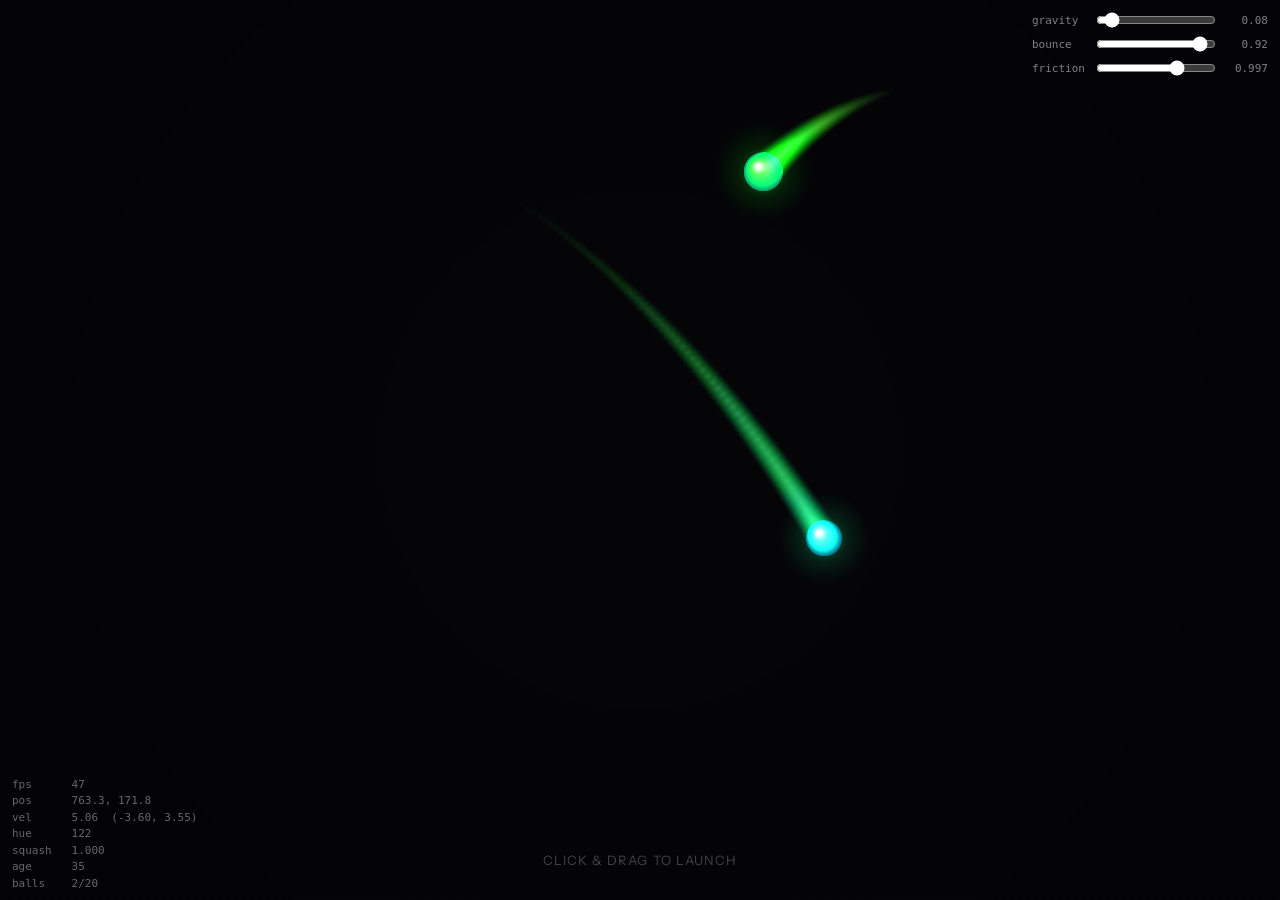
==== commit 8a83f1be: "Fix mobile perf: sprite-cache gradients, adaptive quality, freeze-race fix Canvas2D rendering was al" ====
--- a/static/index.html
+++ b/static/index.html
@@ -105,10 +105,12 @@
     const ctx = canvas.getContext('2d');
     const hint = document.getElementById('hint');
     const debug = document.getElementById('debug');
+    const MOBILE = matchMedia('(pointer: coarse)').matches;
     let W, H, dpr;
+    let vignette = null;
 
     function resize() {
-      dpr = Math.min(window.devicePixelRatio || 1, 2);
+      dpr = Math.min(window.devicePixelRatio || 1, MOBILE ? 1.25 : 2);
       W = window.innerWidth;
       H = window.innerHeight;
       canvas.width = W * dpr;
@@ -116,6 +118,20 @@
       canvas.style.width = W + 'px';
       canvas.style.height = H + 'px';
       ctx.setTransform(dpr, 0, 0, dpr, 0, 0);
+
+      // Pre-render the vignette at half resolution once per resize —
+      // it's a smooth gradient, so upscaling is invisible.
+      vignette = document.createElement('canvas');
+      const vw = Math.max(1, Math.ceil(W / 2));
+      const vh = Math.max(1, Math.ceil(H / 2));
+      vignette.width = vw;
+      vignette.height = vh;
+      const vctx = vignette.getContext('2d');
+      const vg = vctx.createRadialGradient(vw / 2, vh / 2, vw * 0.2, vw / 2, vh / 2, vw * 0.8);
+      vg.addColorStop(0, 'rgba(5, 5, 8, 0)');
+      vg.addColorStop(1, 'rgba(0, 0, 0, 0.5)');
+      vctx.fillStyle = vg;
+      vctx.fillRect(0, 0, vw, vh);
     }
 
     window.addEventListener('resize', resize);
@@ -137,10 +153,17 @@
       FRICTION = 0.99 + (e.target.value / 100) * 0.01;
       document.getElementById('val-friction').textContent = FRICTION.toFixed(4);
     });
-    const TRAIL_LEN = 60;
-    const MAX_PARTICLES = 600;
+    const TRAIL_LEN = MOBILE ? 24 : 60;
+    const MAX_PARTICLES = MOBILE ? 250 : 600;
+    const PARTICLE_SCALE = MOBILE ? 0.5 : 1;
     const MAX_BALLS = 20;
     const FIXED_DT = 1000 / 60;
+
+    // Adaptive quality: when the rolling frame-time average climbs, thin the
+    // trails and pause particle spawning instead of grinding to a halt.
+    let frameAvg = FIXED_DT;
+    let strained = false;
+    let trailStride = MOBILE ? 2 : 1;
 
     let audioCtx = null;
     function initAudio() {
@@ -424,6 +447,88 @@
     let frozenStart = 0;
     const FREEZE_DURATION = 1000;
 
+    // --- Sprite cache -------------------------------------------------------
+    // Pre-rendered radial gradients keyed by hue bucket (10° each). Hue only
+    // drifts 0.6°/frame, so bucketing is imperceptible — and this replaces
+    // ~1800 createRadialGradient allocations per frame with drawImage calls,
+    // which is what made phones grind to a halt.
+    const HUE_STEP = 10;
+    function makeSpriteCache(size, paint) {
+      const cache = new Array(360 / HUE_STEP);
+      return (hue) => {
+        const b = ((Math.round(hue / HUE_STEP) % 36) + 36) % 36;
+        let s = cache[b];
+        if (!s) {
+          s = document.createElement('canvas');
+          s.width = s.height = size;
+          paint(s.getContext('2d'), b * HUE_STEP, size / 2);
+          cache[b] = s;
+        }
+        return s;
+      };
+    }
+
+    // Trail blob — draw with globalAlpha = progress * 0.4
+    const trailSprite = makeSpriteCache(64, (c, hue, r) => {
+      const g = c.createRadialGradient(r, r, 0, r, r, r);
+      g.addColorStop(0, `hsla(${hue}, 100%, 70%, 1)`);
+      g.addColorStop(0.6, `hsla(${hue}, 100%, 50%, 0.5)`);
+      g.addColorStop(1, `hsla(${hue}, 100%, 40%, 0)`);
+      c.fillStyle = g;
+      c.fillRect(0, 0, r * 2, r * 2);
+    });
+
+    // Particle blob — draw with globalAlpha = life fraction
+    const particleSprite = makeSpriteCache(48, (c, hue, r) => {
+      const g = c.createRadialGradient(r, r, 0, r, r, r);
+      g.addColorStop(0, `hsla(${hue}, 100%, 80%, 0.8)`);
+      g.addColorStop(0.3, `hsla(${hue}, 100%, 60%, 0.3)`);
+      g.addColorStop(1, `hsla(${hue}, 100%, 40%, 0)`);
+      c.fillStyle = g;
+      c.fillRect(0, 0, r * 2, r * 2);
+    });
+
+    // Ball outer glow — sprite radius maps to 2.5 × ball radius
+    const glowSprite = makeSpriteCache(96, (c, hue, r) => {
+      const g = c.createRadialGradient(r, r, r * 0.2, r, r, r);
+      g.addColorStop(0, `hsla(${hue}, 100%, 60%, 0.3)`);
+      g.addColorStop(0.4, `hsla(${hue}, 100%, 50%, 0.1)`);
+      g.addColorStop(1, `hsla(${hue}, 100%, 40%, 0)`);
+      c.fillStyle = g;
+      c.fillRect(0, 0, r * 2, r * 2);
+    });
+
+    // Ball body + specular highlight baked together
+    const ballSprite = makeSpriteCache(96, (c, hue, r) => {
+      c.beginPath();
+      c.arc(r, r, r, 0, Math.PI * 2);
+      const body = c.createRadialGradient(r * 0.7, r * 0.7, r * 0.1, r, r, r);
+      body.addColorStop(0, `hsla(${hue}, 80%, 90%, 1)`);
+      body.addColorStop(0.3, `hsla(${hue}, 100%, 65%, 0.95)`);
+      body.addColorStop(0.7, `hsla(${(hue + 30) % 360}, 100%, 45%, 0.9)`);
+      body.addColorStop(1, `hsla(${(hue + 60) % 360}, 100%, 25%, 0.8)`);
+      c.fillStyle = body;
+      c.fill();
+      c.beginPath();
+      c.arc(r * 0.75, r * 0.75, r * 0.4, 0, Math.PI * 2);
+      const spec = c.createRadialGradient(r * 0.75, r * 0.75, 0, r * 0.75, r * 0.75, r * 0.4);
+      spec.addColorStop(0, 'rgba(255, 255, 255, 0.7)');
+      spec.addColorStop(0.5, 'rgba(255, 255, 255, 0.1)');
+      spec.addColorStop(1, 'rgba(255, 255, 255, 0)');
+      c.fillStyle = spec;
+      c.fill();
+    });
+
+    // Impact flash fill — draw with globalAlpha = life
+    const impactSprite = makeSpriteCache(64, (c, hue, r) => {
+      const g = c.createRadialGradient(r, r, 0, r, r, r);
+      g.addColorStop(0, `hsla(${hue}, 100%, 80%, 0.15)`);
+      g.addColorStop(1, `hsla(${hue}, 100%, 50%, 0)`);
+      c.fillStyle = g;
+      c.fillRect(0, 0, r * 2, r * 2);
+    });
+    // ------------------------------------------------------------------------
+
     class Ball {
       constructor(x, y, vx, vy, r) {
         this.x = x;
@@ -502,7 +607,7 @@
 
         if (bounced && impactStrength > 2) {
           playBounce(impactStrength);
-          const count = Math.min(Math.floor(impactStrength * 3), 40);
+          const count = strained ? 0 : Math.round(Math.min(Math.floor(impactStrength * 3), 40) * PARTICLE_SCALE);
           for (let i = 0; i < count; i++) {
             const angle = Math.random() * Math.PI * 2;
             const speed = impactStrength * (0.3 + Math.random() * 0.7);
@@ -526,22 +631,14 @@
       }
 
       draw() {
-        for (let i = 0; i < this.trail.length; i++) {
+        for (let i = 0; i < this.trail.length; i += trailStride) {
           const t = this.trail[i];
           const progress = i / this.trail.length;
-          const alpha = progress * 0.4;
           const size = t.r * (0.15 + 0.85 * progress);
-
-          ctx.beginPath();
-          ctx.arc(t.x, t.y, size, 0, Math.PI * 2);
-
-          const g = ctx.createRadialGradient(t.x, t.y, 0, t.x, t.y, size);
-          g.addColorStop(0, `hsla(${t.hue}, 100%, 70%, ${alpha})`);
-          g.addColorStop(0.6, `hsla(${t.hue}, 100%, 50%, ${alpha * 0.5})`);
-          g.addColorStop(1, `hsla(${t.hue}, 100%, 40%, 0)`);
-          ctx.fillStyle = g;
-          ctx.fill();
-        }
+          ctx.globalAlpha = progress * 0.4;
+          ctx.drawImage(trailSprite(t.hue), t.x - size, t.y - size, size * 2, size * 2);
+        }
+        ctx.globalAlpha = 1;
 
         const drawR = this.r;
         const sx = 1 / this.squash;
@@ -551,39 +648,9 @@
         ctx.translate(this.x, this.y);
         ctx.scale(sx, sy);
 
-        ctx.beginPath();
-        ctx.arc(0, 0, drawR * 2.5, 0, Math.PI * 2);
-        const outerGlow = ctx.createRadialGradient(0, 0, drawR * 0.5, 0, 0, drawR * 2.5);
-        outerGlow.addColorStop(0, `hsla(${this.hue}, 100%, 60%, 0.3)`);
-        outerGlow.addColorStop(0.4, `hsla(${this.hue}, 100%, 50%, 0.1)`);
-        outerGlow.addColorStop(1, `hsla(${this.hue}, 100%, 40%, 0)`);
-        ctx.fillStyle = outerGlow;
-        ctx.fill();
-
-        ctx.beginPath();
-        ctx.arc(0, 0, drawR, 0, Math.PI * 2);
-        const bodyGrad = ctx.createRadialGradient(
-          -drawR * 0.3, -drawR * 0.3, drawR * 0.1,
-          0, 0, drawR
-        );
-        bodyGrad.addColorStop(0, `hsla(${this.hue}, 80%, 90%, 1)`);
-        bodyGrad.addColorStop(0.3, `hsla(${this.hue}, 100%, 65%, 0.95)`);
-        bodyGrad.addColorStop(0.7, `hsla(${(this.hue + 30) % 360}, 100%, 45%, 0.9)`);
-        bodyGrad.addColorStop(1, `hsla(${(this.hue + 60) % 360}, 100%, 25%, 0.8)`);
-        ctx.fillStyle = bodyGrad;
-        ctx.fill();
-
-        ctx.beginPath();
-        ctx.arc(-drawR * 0.25, -drawR * 0.25, drawR * 0.4, 0, Math.PI * 2);
-        const specGrad = ctx.createRadialGradient(
-          -drawR * 0.25, -drawR * 0.25, 0,
-          -drawR * 0.25, -drawR * 0.25, drawR * 0.4
-        );
-        specGrad.addColorStop(0, 'rgba(255, 255, 255, 0.7)');
-        specGrad.addColorStop(0.5, 'rgba(255, 255, 255, 0.1)');
-        specGrad.addColorStop(1, 'rgba(255, 255, 255, 0)');
-        ctx.fillStyle = specGrad;
-        ctx.fill();
+        const glowR = drawR * 2.5;
+        ctx.drawImage(glowSprite(this.hue), -glowR, -glowR, glowR * 2, glowR * 2);
+        ctx.drawImage(ballSprite(this.hue), -drawR, -drawR, drawR * 2, drawR * 2);
 
         ctx.restore();
       }
@@ -620,16 +687,12 @@
 
       draw() {
         const alpha = Math.max(0, this.life / this.maxLife);
-        const size = this.r * alpha;
-
-        ctx.beginPath();
-        ctx.arc(this.x, this.y, size * 3, 0, Math.PI * 2);
-        const g = ctx.createRadialGradient(this.x, this.y, 0, this.x, this.y, size * 3);
-        g.addColorStop(0, `hsla(${this.hue}, 100%, 80%, ${alpha * 0.8})`);
-        g.addColorStop(0.3, `hsla(${this.hue}, 100%, 60%, ${alpha * 0.3})`);
-        g.addColorStop(1, `hsla(${this.hue}, 100%, 40%, 0)`);
-        ctx.fillStyle = g;
-        ctx.fill();
+        const size = this.r * alpha * 3;
+        if (size < 0.3) return;
+
+        ctx.globalAlpha = alpha;
+        ctx.drawImage(particleSprite(this.hue), this.x - size, this.y - size, size * 2, size * 2);
+        ctx.globalAlpha = 1;
       }
     }
 
@@ -660,13 +723,12 @@
         ctx.lineWidth = 2 * alpha;
         ctx.stroke();
 
-        ctx.beginPath();
-        ctx.arc(this.x, this.y, this.radius * 0.6, 0, Math.PI * 2);
-        const rg = ctx.createRadialGradient(this.x, this.y, 0, this.x, this.y, this.radius * 0.6);
-        rg.addColorStop(0, `hsla(${this.hue}, 100%, 80%, ${alpha * 0.15})`);
-        rg.addColorStop(1, `hsla(${this.hue}, 100%, 50%, 0)`);
-        ctx.fillStyle = rg;
-        ctx.fill();
+        const fr = this.radius * 0.6;
+        if (fr > 0.5) {
+          ctx.globalAlpha = alpha;
+          ctx.drawImage(impactSprite(this.hue), this.x - fr, this.y - fr, fr * 2, fr * 2);
+          ctx.globalAlpha = 1;
+        }
       }
     }
 
@@ -845,12 +907,7 @@
     function drawBackground() {
       ctx.fillStyle = '#050508';
       ctx.fillRect(0, 0, W, H);
-
-      const vignette = ctx.createRadialGradient(W / 2, H / 2, W * 0.2, W / 2, H / 2, W * 0.8);
-      vignette.addColorStop(0, 'rgba(5, 5, 8, 0)');
-      vignette.addColorStop(1, 'rgba(0, 0, 0, 0.5)');
-      ctx.fillStyle = vignette;
-      ctx.fillRect(0, 0, W, H);
+      ctx.drawImage(vignette, 0, 0, W, H);
     }
 
     function updateAndDrawStageBall() {
@@ -997,7 +1054,7 @@
                 const cy = (a.y + b.y) / 2;
                 const mixHue = (a.hue + b.hue) / 2;
                 impacts.push(new Impact(cx, cy, mixHue, impactStrength * 0.5));
-                const count = Math.min(Math.floor(impactStrength * 1.5), 20);
+                const count = strained ? 0 : Math.round(Math.min(Math.floor(impactStrength * 1.5), 20) * PARTICLE_SCALE);
                 for (let k = 0; k < count; k++) {
                   const angle = Math.random() * Math.PI * 2;
                   const speed = impactStrength * (0.2 + Math.random() * 0.5);
@@ -1064,6 +1121,12 @@
       lastTime = now;
       const steps = Math.min(Math.round(elapsed / FIXED_DT), 4);
 
+      // Rolling frame-time average drives graceful degradation: thin trails
+      // and stop spawning particles while strained, instead of spiraling.
+      frameAvg += (Math.min(elapsed, 100) - frameAvg) * 0.05;
+      strained = frameAvg > 24;
+      trailStride = (MOBILE ? 2 : 1) * (strained ? 2 : 1);
+
       frame++;
 
       if (frozen) {
@@ -1103,7 +1166,10 @@
       for (const ball of balls) ball.draw();
 
       if (frozen && frozenBall) {
-        const progress = Math.min((now - frozenStart) / FREEZE_DURATION, 1);
+        // Clamp low end too: the rAF timestamp can lag the performance.now()
+        // captured in the mouseup handler, and a negative progress turns
+        // Math.pow(progress, 0.5) into NaN, which kills the render loop.
+        const progress = Math.min(Math.max((now - frozenStart) / FREEZE_DURATION, 0), 1);
         drawFrozenBall(progress);
         if (progress >= 1) {
           frozen = false;
@@ -1119,13 +1185,14 @@
 
       ctx.restore();
 
+      const fpsLine = `fps      ${(1000 / Math.max(frameAvg, 1)).toFixed(0)}${strained ? ' !' : ''}\n`;
       if (stageBall && dragStart && dragCurrent) {
         const dx = dragStart.x - dragCurrent.x;
         const dy = dragStart.y - dragCurrent.y;
         const dist = Math.sqrt(dx * dx + dy * dy);
         const v = dist * 0.05 + Math.pow(dist / 1000, 15) * 100000;
         const i = Math.pow(dist * 0.15 / 50, 2.5);
-        debug.textContent =
+        debug.textContent = fpsLine +
           `pos      ${stageBall.x.toFixed(1)}, ${stageBall.y.toFixed(1)}\n` +
           `vel      ${v.toFixed(2)}\n` +
           `intensity ${i.toFixed(3)}\n` +
@@ -1134,7 +1201,7 @@
       } else if (balls.length > 0) {
         const b = balls[balls.length - 1];
         const v = Math.sqrt(b.vx * b.vx + b.vy * b.vy);
-        debug.textContent =
+        debug.textContent = fpsLine +
           `pos      ${b.x.toFixed(1)}, ${b.y.toFixed(1)}\n` +
           `vel      ${v.toFixed(2)}  (${b.vx.toFixed(2)}, ${b.vy.toFixed(2)})\n` +
           `hue      ${b.hue.toFixed(0)}\n` +
@@ -1142,7 +1209,7 @@
           `age      ${b.age}\n` +
           `balls    ${balls.length}/${MAX_BALLS}`;
       } else {
-        debug.textContent = `balls    0/${MAX_BALLS}`;
+        debug.textContent = fpsLine + `balls    0/${MAX_BALLS}`;
       }
 
       requestAnimationFrame(loop);
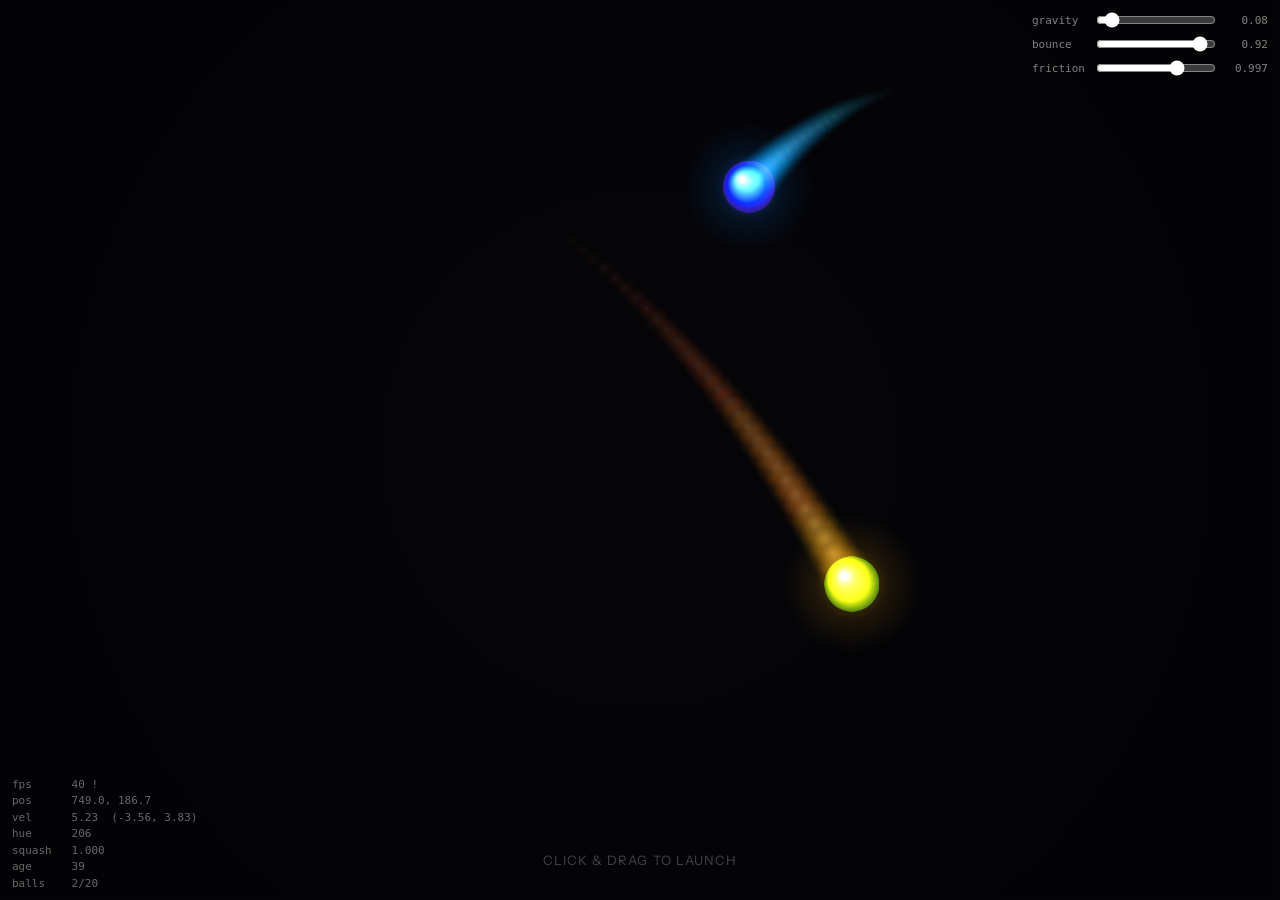
==== commit fe1c1aaf: "Cap ball speed at 10% of viewport per frame Nuclear launches injected up to ~2e7 px/frame — the ball" ====
--- a/static/index.html
+++ b/static/index.html
@@ -555,6 +555,18 @@
         this.vy += GRAVITY;
         this.vx *= FRICTION;
         this.vy *= FRICTION;
+
+        // Cap speed to a fraction of the viewport: beyond this a ball crosses
+        // the arena in under a frame and just clamps corner-to-corner,
+        // looking stuck until bounce decay catches up.
+        const cap = Math.min(W, H) * 0.1;
+        const sp = Math.sqrt(this.vx * this.vx + this.vy * this.vy);
+        if (sp > cap) {
+          const k = cap / sp;
+          this.vx *= k;
+          this.vy *= k;
+        }
+
         this.x += this.vx;
         this.y += this.vy;
         this.spin += this.vx * 0.02;
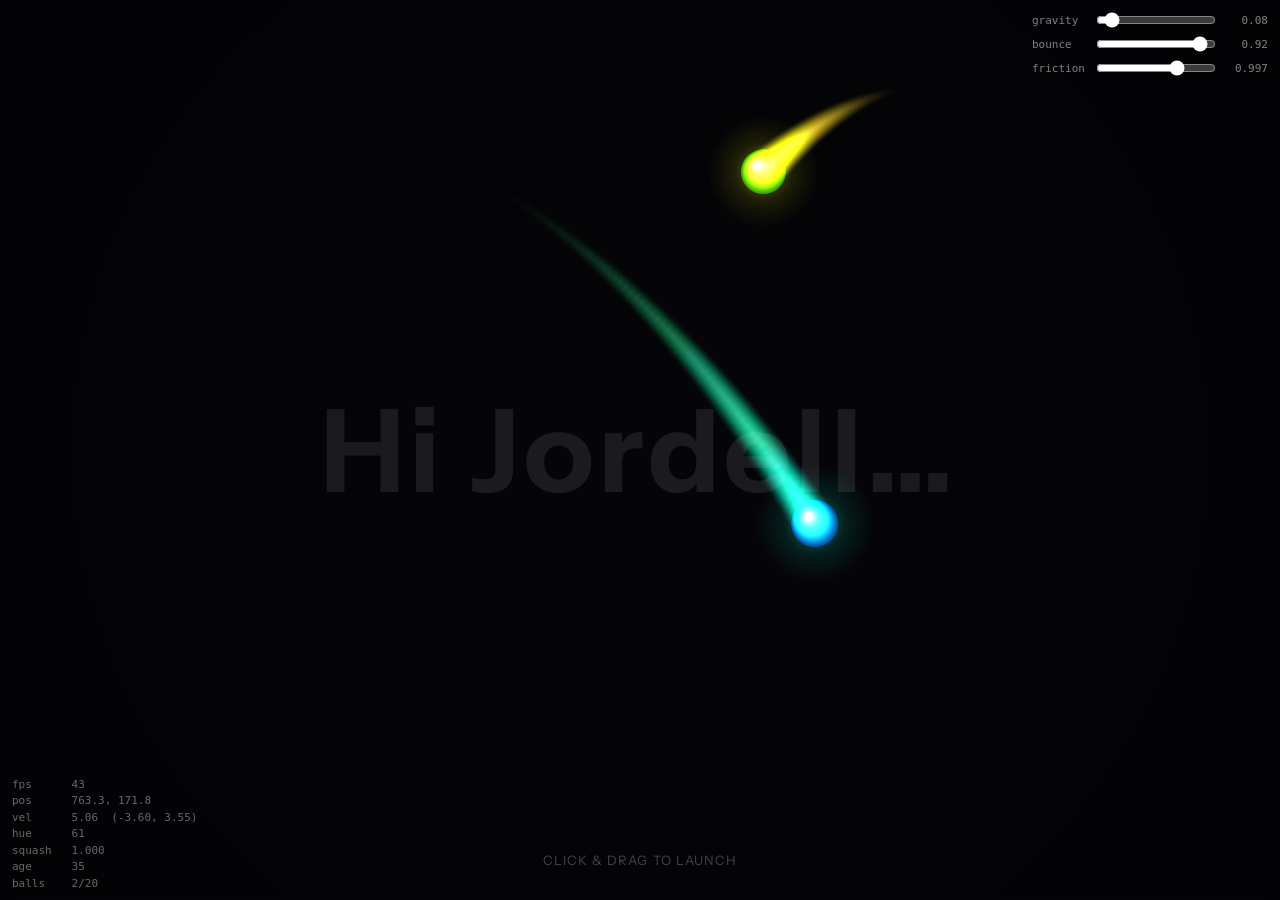
==== commit df04d5ca: "Add build stamp, Jordell greeting, and wilder capped launches - console.log a human-readable build t" ====
--- a/static/index.html
+++ b/static/index.html
@@ -42,6 +42,25 @@
 
     .hint.hidden { opacity: 0; }
 
+    #greet {
+      position: fixed;
+      inset: 0;
+      display: flex;
+      align-items: center;
+      justify-content: center;
+      font-size: clamp(48px, 9vw, 160px);
+      font-weight: 700;
+      letter-spacing: 0.04em;
+      color: rgba(255, 255, 255, 0.09);
+      pointer-events: none;
+      -webkit-user-select: none;
+      user-select: none;
+      z-index: 5;
+      transition: opacity 4s ease;
+    }
+
+    #greet.gone { opacity: 0; }
+
     #debug {
       position: fixed;
       bottom: 8px;
@@ -91,6 +110,7 @@
 </head>
 <body>
   <canvas id="c"></canvas>
+  <div id="greet">Hi Jordell&hellip;</div>
   <div class="hint" id="hint">click &amp; drag to launch</div>
   <div id="debug"></div>
   <div id="sliders">
@@ -101,9 +121,12 @@
 
   <script>
   (() => {
+    console.log('codyolsen.com build: dev copy (not a Hugo build)');
     const canvas = document.getElementById('c');
     const ctx = canvas.getContext('2d');
     const hint = document.getElementById('hint');
+    const greet = document.getElementById('greet');
+    let greeted = false;
     const debug = document.getElementById('debug');
     const MOBILE = matchMedia('(pointer: coarse)').matches;
     let W, H, dpr;
@@ -558,8 +581,9 @@
 
         // Cap speed to a fraction of the viewport: beyond this a ball crosses
         // the arena in under a frame and just clamps corner-to-corner,
-        // looking stuck until bounce decay catches up.
-        const cap = Math.min(W, H) * 0.1;
+        // looking stuck until bounce decay catches up. 0.45 keeps launches
+        // ferocious (full crossing in ~3 frames) while staying expressible.
+        const cap = Math.min(W, H) * 0.45;
         const sp = Math.sqrt(this.vx * this.vx + this.vy * this.vy);
         if (sp > cap) {
           const k = cap / sp;
@@ -583,7 +607,7 @@
           this.y = H - this.r;
           impactStrength = Math.abs(this.vy);
           this.vy = -this.vy * BOUNCE;
-          this.vx += (Math.random() - 0.5) * 0.5;
+          this.vx += (Math.random() - 0.5) * (0.5 + impactStrength * 0.25);
           bounced = true;
           iy = H;
           this.squash = 0.6 + 0.4 * (1 - Math.min(impactStrength / 20, 1));
@@ -594,6 +618,7 @@
           this.y = this.r;
           impactStrength = Math.abs(this.vy);
           this.vy = -this.vy * BOUNCE;
+          this.vx += (Math.random() - 0.5) * impactStrength * 0.25;
           bounced = true;
           iy = 0;
           this.squash = 0.7;
@@ -603,6 +628,7 @@
           this.x = W - this.r;
           impactStrength = Math.abs(this.vx);
           this.vx = -this.vx * BOUNCE;
+          this.vy += (Math.random() - 0.5) * impactStrength * 0.25;
           bounced = true;
           ix = W;
           this.squash = 0.7;
@@ -612,6 +638,7 @@
           this.x = this.r;
           impactStrength = Math.abs(this.vx);
           this.vx = -this.vx * BOUNCE;
+          this.vy += (Math.random() - 0.5) * impactStrength * 0.25;
           bounced = true;
           ix = 0;
           this.squash = 0.7;
@@ -851,6 +878,13 @@
       stageBall = new Ball(x, y, 0, 0);
       stageBall.spawnScale = 0;
       startCharge();
+      if (!greeted) {
+        greeted = true;
+        greet.classList.add('gone');
+        const laugh = new Audio('laugh.mp3');
+        laugh.volume = 0.9;
+        laugh.play().catch(() => {});
+      }
       if (!hintTimer) {
         hintTimer = true;
         hint.classList.add('hidden');
